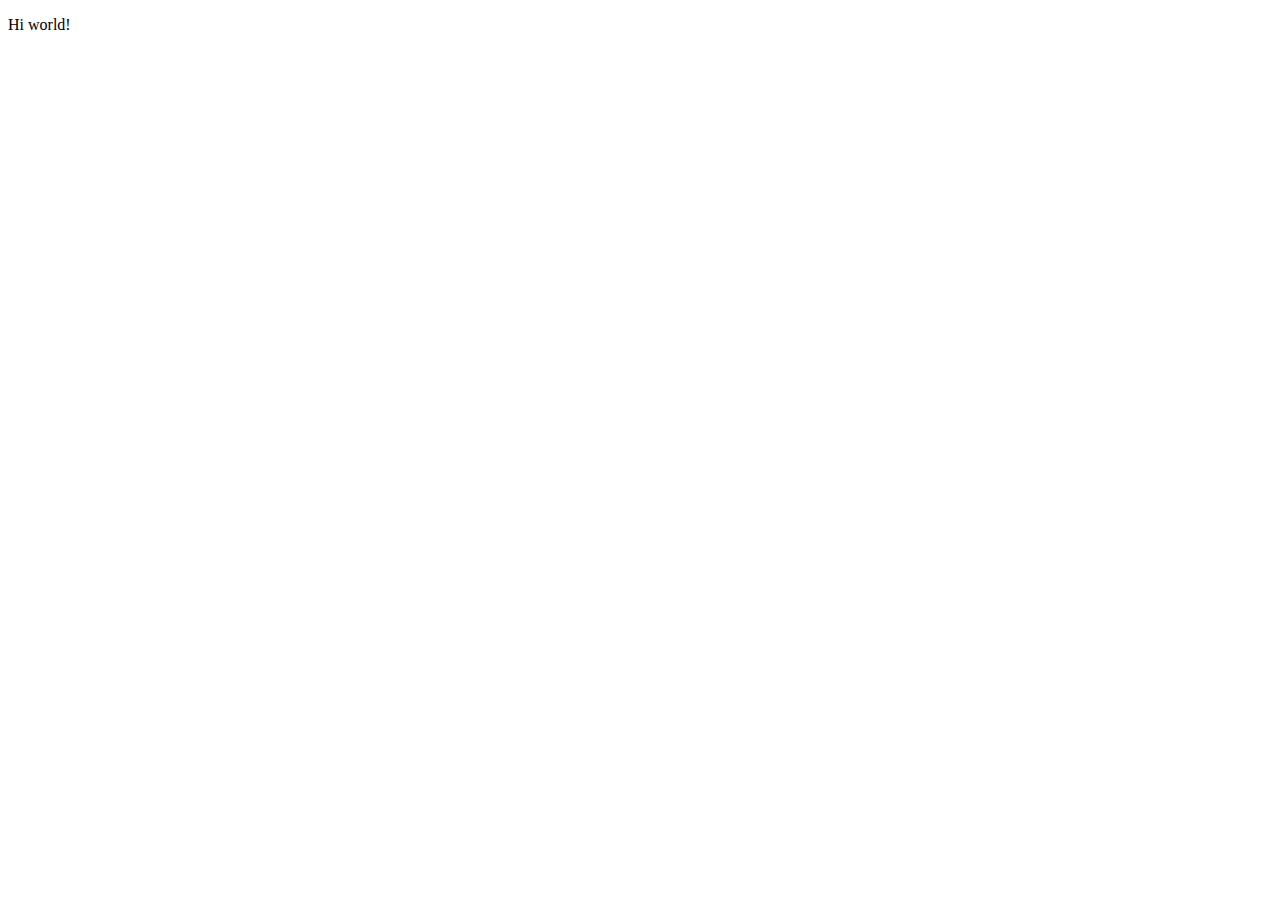
==== index.html @ 10174e2b "Inicializar el proyecto con archivos dummy" ====
<!DOCTYPE html>
<html lang="en">
<head>
    <meta charset="UTF-8">
    <meta name="viewport" content="width=device-width, initial-scale=1.0">
    <title>Document</title>
    <link rel="stylesheet" href="styles_login.css">
</head>
<body>
    <p>Hi world!</p>
</body>
</html>
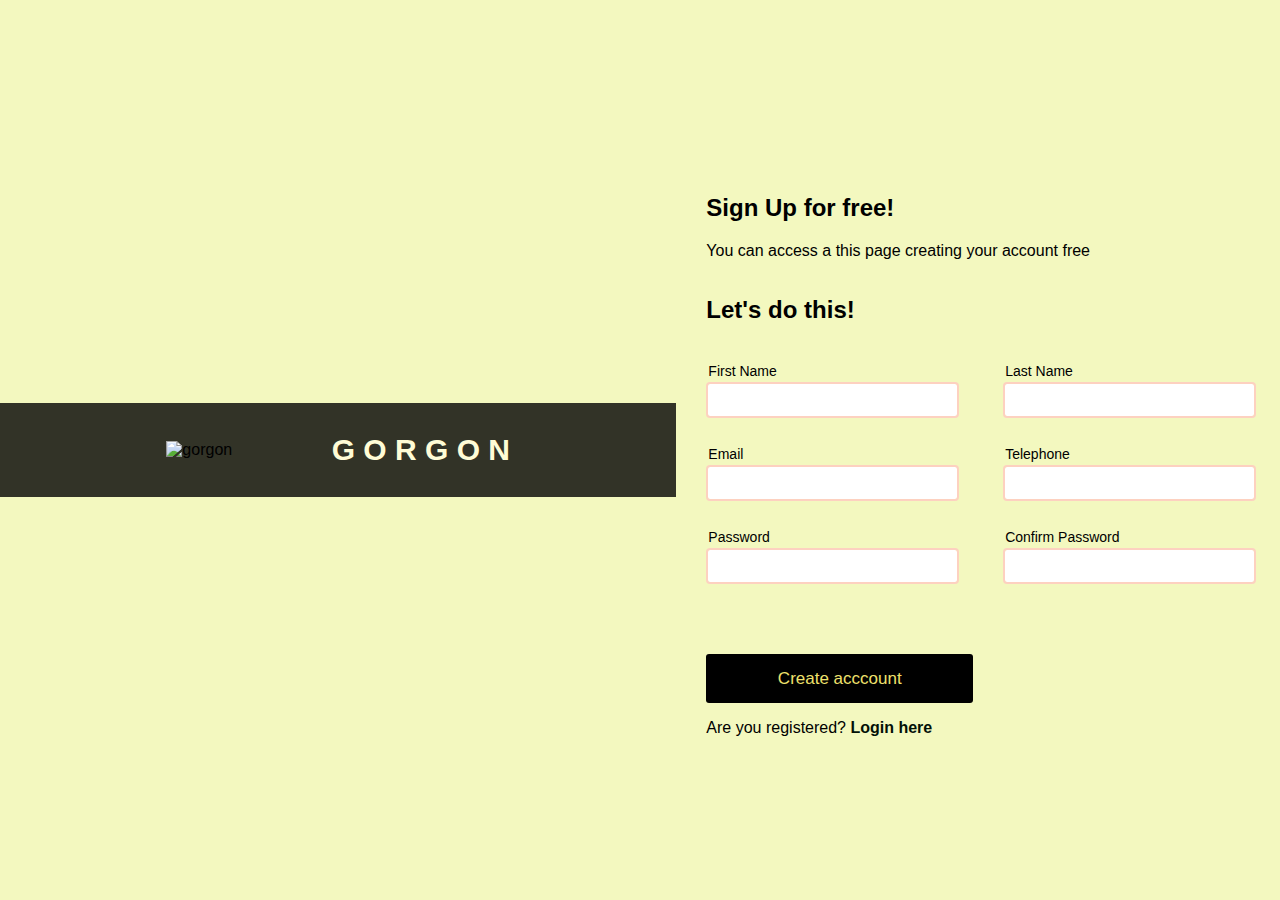
==== commit badd1624: "Correción de css y html para la estrutura del login page" ====
--- a/index.html
+++ b/index.html
@@ -3,10 +3,127 @@
 <head>
     <meta charset="UTF-8">
     <meta name="viewport" content="width=device-width, initial-scale=1.0">
-    <title>Document</title>
+    <title>Gorgon login</title>
     <link rel="stylesheet" href="styles_login.css">
+
+    <script>
+        let isValid = true;
+        let divs = "";
+        function validation() {
+            divs = document.querySelectorAll(".different-message");
+            let fields = [
+                document.getElementById("fname"),
+                document.getElementById("lname"),
+                document.getElementById("email"),
+                document.getElementById("tel"),
+                document.getElementById("pass"),
+                document.getElementById("confirpass")
+            ];
+
+            fields.forEach(field => {
+                if (field.value.trim() === "") {
+                    field.classList.add("input-error");
+                    isValid = false; // Hay un campo vacío, el formulario no es válido
+
+                } else {
+                    field.classList.remove("input-error");
+                }
+
+                // Añadir eventos para eliminar la clase de error al escribir o al enfocar
+                field.addEventListener('input', function() {
+                    this.classList.remove("input-error");
+                });
+
+                field.addEventListener('focus', function() {
+                    this.classList.remove("input-error");
+                });
+            });
+            if(fields[4].value != fields[5].value){
+            // Asignar un nuevo texto al elemento <p>
+                isValid=false;
+                divs.forEach(function(div) {
+                div.textContent = "Contraseñas no coinciden";
+                });             
+            }else{ 
+                divs.forEach(function(div){
+                    div.textContent = "";
+                });
+                
+            }
+
+        }
+
+
+        
+
+       /*  function handleSubmit() {
+            if (validation()) {
+                // El formulario es válido, se puede enviar la información
+                alert("Formulario enviado con éxito");
+                // Aquí puedes agregar la lógica para enviar el formulario, como un submit.
+                // document.getElementById('myForm').submit();
+            } else {
+                // El formulario no es válido, muestra un mensaje de error o toma alguna acción
+                alert("Por favor, complete todos los campos.");
+            }
+        }
+ */
+    </script>
+
 </head>
 <body>
-    <p>Hi world!</p>
+    <header>    </header>
+    <main>
+        <section class="image-description">
+            <div class="line-logo">
+                <img class="logo-gorgon" src="https://images-wixmp-ed30a86b8c4ca887773594c2.wixmp.com/f/a1e4bb73-33fc-449e-b320-b351d9060290/dgqd9og-6da1a99b-a44a-44b6-842d-63b6fe403596.png/v1/fill/w_900,h_899/medusa_the_gorgon_by_wickeddual_dgqd9og-fullview.png?token=eyJ0eXAiOiJKV1QiLCJhbGciOiJIUzI1NiJ9.[base64].U1UXJhCPsyJdUpKWMLOLX-owBMzv9nliD0Ol_foHFoQ" alt="gorgon">
+
+                <h3>G O R G O N</h3>
+            </div>
+        </section>
+        <section class="content-register">
+            <header class="head-register">
+                <div class="presentation">
+                    <h2>Sign Up for free!</h2>
+                    <p>You can access a this page creating your account free</p>
+                </div>
+            </header>
+            <section class="form-register-content">
+                <h2>Let's do this!</h2>
+                <div class="form-register">
+                    <form id="register" class="form-fields" action="#">
+                        <legend> First Name
+                            <input id="fname" type="text" required>
+                        </legend>
+                        <legend> Last Name
+                            <input id="lname" type="text">
+                        </legend>
+                        <legend> Email 
+                            <input id="email" type="email" required>
+                        </legend>
+                        <legend> Telephone
+                            <input id="tel" type="tel" required>
+                        </legend>
+                        <legend> Password
+                            <input id="pass" type="password" required>
+                            <div class="different-message"></div>
+                        </legend>
+                        <legend> Confirm Password
+                            <input id="confirpass" type="password" required>
+                            <div class="different-message"></div>
+                        </legend>
+                        <div class="upload-info">
+                            <button class="create-account" onclick="validation()" >Create acccount</button>       
+                            <div class="login-link">
+                                <p role="button">Are you registered? <b class="login">Login here</b></p>
+                            </div>
+                        </div>
+                    </form>
+                </div>
+                <!-- --------------------------------------- -->
+                
+            </section>
+        </section>
+    </main>
 </body>
 </html>--- a/styles_login.css
+++ b/styles_login.css
@@ -0,0 +1,225 @@
+body{
+    margin: 0px ;
+    background-color: rgba(242, 248, 187, 0.938);   
+    font-family: Verdana, Geneva, Tahoma, sans-serif;
+    overflow-x: hidden;
+
+}
+
+main{
+    
+    display: flex;
+    height: 100vh;
+    flex-wrap: wrap;
+    
+}
+/* ------------------------------------------------- */
+
+.image-description{
+    width: 100%;
+    height: 50%;
+    background-image: url('https://img.freepik.com/premium-photo/red-leaf-wallpapers-that-are-iphone_7023-5518.jpg');
+    background-size: cover;
+    background-repeat: no-repeat;
+    background-position: center;
+    display: flex;
+    flex-wrap: wrap;
+    align-items: center;
+}
+.line-logo{
+    width: 100%;
+    height: auto;
+    background-color: rgba(0, 0, 0, 0.795);
+    display: flex;
+    flex-wrap: wrap;
+    align-items: center;
+    justify-content: center;
+
+}
+.logo-gorgon{
+    width: 20%;
+    height: auto;
+    position: relative;
+}
+
+H3{
+    margin-left: 30px;
+    font-size: 30px;
+    color: rgb(255, 252, 214);
+}
+/* ------------------------------------------------- */
+
+.content-register{
+    width: 100%;
+    display: flex;
+   justify-content: center;
+    flex-wrap: wrap;
+    padding: 10px;
+}
+
+.head-register{
+    display: flex;
+    flex-wrap: wrap;
+    width: 100%;
+    padding-left: 10%;
+    padding-right: 10%;
+}
+h2{
+    width: 100%;
+}
+/* ------------------------------------------------- */
+.form-register-content{
+    display: flex;
+    flex-wrap: wrap;
+    gap: 20px;
+    width: 100%;
+    padding-left: 10%;
+    padding-right: 10%;
+    
+}
+.form-register{
+    width: 100%;
+    
+}
+.form-fields{
+    width: 100%;
+    display: grid;
+    gap: 30px;
+    grid-template-columns: 1fr 1fr;
+    
+}
+legend{
+    font-size: 14px;
+}
+input{
+    border-style: none;
+    border-radius: 2px;
+    width: 300px;
+    height: 30px;
+    margin-top: 5px;
+    font-size: 15px;
+    padding-left: 10px;
+    outline: rgb(253, 209, 192) 2px solid;
+}
+
+input:focus{
+    border: 0px;
+    background-color: rgb(235, 213, 253);
+    outline: 2px solid rgba(35, 6, 83, 0.349);
+}
+.input-error  {
+    border: 0px;
+    background-color: rgb(255, 206, 206);
+    outline: 2px solid rgba(255, 3, 3, 0.349);
+}
+
+/* ------------------------------------------------- */
+.upload-info{
+    /*  border: black solid 1px;*/
+    width: 100%;
+    height: 50%;
+    margin-top: 10%;
+   
+}
+
+.create-account{
+    color: rgb(238, 225, 108);
+    background-color: rgb(0, 0, 0);
+    border-style: none;
+    border-radius: 3px;
+    font-size: 17px;
+    width: 100%;
+    height: 100%;
+}
+.create-account:hover{
+    background: rgba(0, 0, 0, 0.938);
+    cursor: pointer;
+}
+.create-account:active{
+    background: rgba(46, 19, 3, 0.829);
+   
+}
+
+.login{
+    color: rgb(2, 17, 7);
+}
+.login:hover{
+    color: rgba(141, 59, 5, 0.89);
+    cursor: pointer;
+}
+.login:active{
+    color: brown;
+}
+/* --------------------------------------------------------------- */
+
+.different-message{
+    font-size: 9px;
+    margin-top: 5px;
+    color: red;
+    height: 10px;
+}
+
+
+/* /////////////////////////////////// */
+@media (min-width: 900px) {
+    body{
+        
+        overflow-y: hidden;
+    }
+    main{
+        display: flex;
+        justify-content: center;
+        flex-wrap: nowrap;
+    }
+    .image-description{
+        width:60%;
+        height: 100%;
+        
+    }
+    .content-register{
+        width: 50%;
+        align-content: center; 
+        padding-left: 30px;
+    }
+    .head-register{
+        padding:0px;
+    }
+    .form-register-content{
+        padding:0px;
+    }
+    /* ---------------------- */
+    input{
+        width: 90%;
+    }
+}
+
+/* ---------------------------------- */
+@media (max-width:890px) {
+    
+    .form-fields{
+        display: flex;
+        flex-wrap: wrap;
+        justify-content: center;
+    }
+    legend{
+        display: flex;
+        flex-direction: column;
+        
+
+    }
+    .upload-info{
+        /*  border: black solid 1px;*/
+        width: 100%;
+        height: 100%;
+        margin-top: 10%;
+        display: flex;
+        flex-direction: column;
+        align-items: center;
+       
+    }
+    .create-account{
+        width: 50%;
+        height: 45px;
+        font-size: 80%;
+    }
+}
